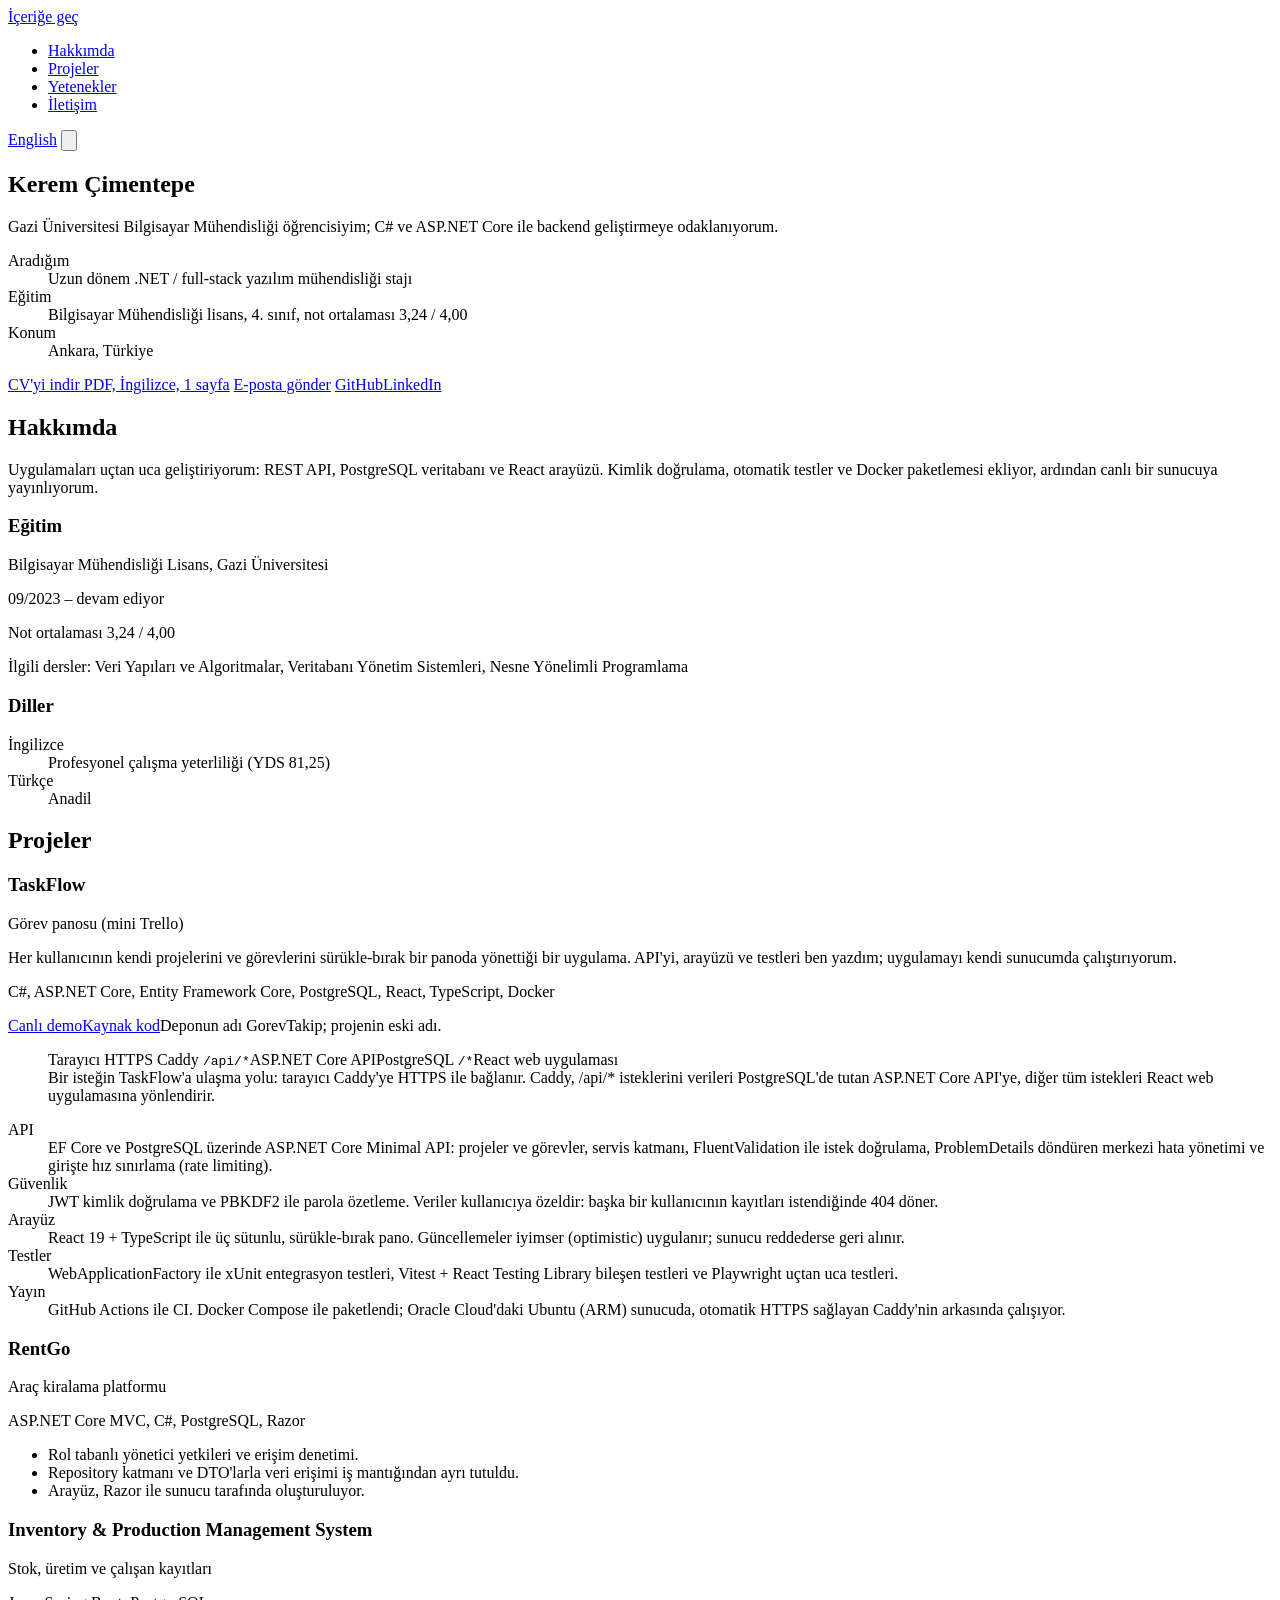
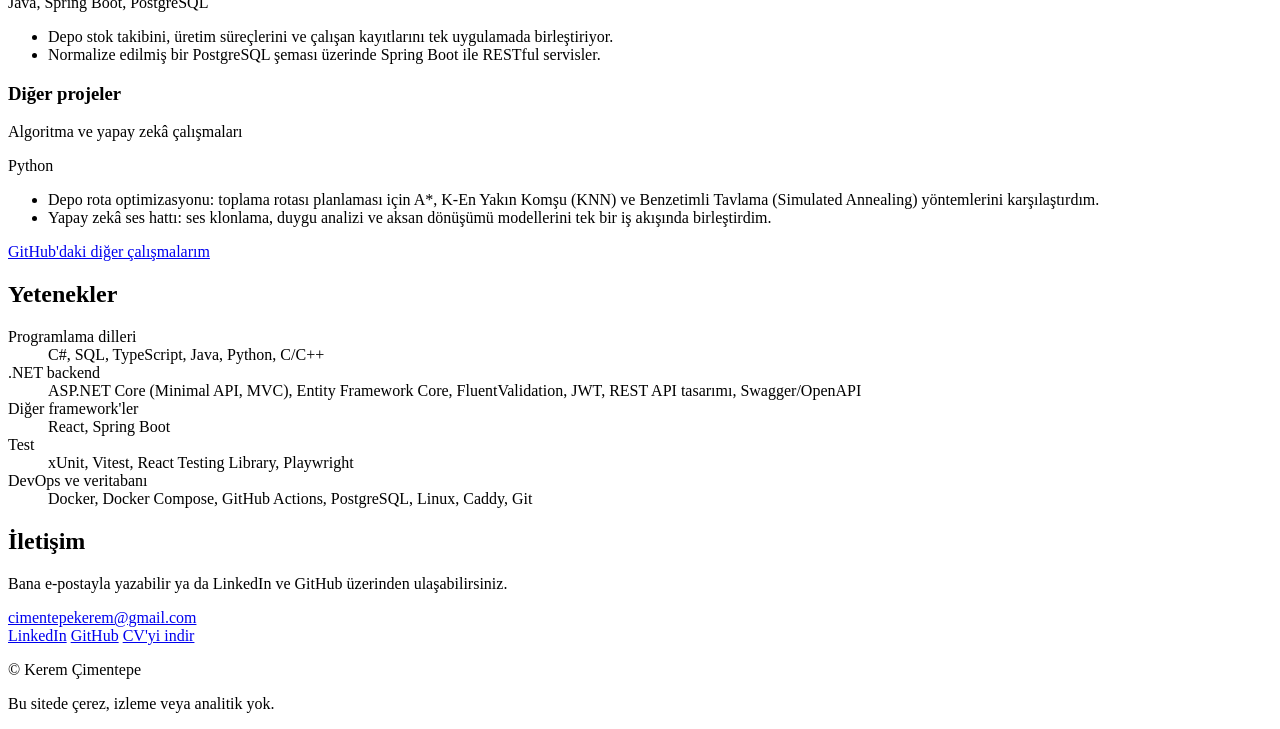
==== public/tr/index.html @ 12c5282a "Portfolio site: bilingual static pages, build script, Caddy block - EN (/) and TR (/tr/) pages gener" ====
<!doctype html>
<html lang="tr">
<head>
<meta charset="utf-8">
<meta name="viewport" content="width=device-width, initial-scale=1">
<title>Kerem Çimentepe · C# / ASP.NET Core ve React</title>
<meta name="description" content="C# ve ASP.NET Core ile backend geliştirmeye odaklanan Gazi Üniversitesi Bilgisayar Mühendisliği öğrencisi. Projeler, yetenekler, CV ve iletişim.">
<link rel="canonical" href="https://portfolio.89-168-71-45.sslip.io/tr/">
<link rel="alternate" hreflang="en" href="https://portfolio.89-168-71-45.sslip.io/">
<link rel="alternate" hreflang="tr" href="https://portfolio.89-168-71-45.sslip.io/tr/">
<link rel="alternate" hreflang="x-default" href="https://portfolio.89-168-71-45.sslip.io/">
<meta name="color-scheme" content="light dark">
<meta name="theme-color" content="#f7f8fa" media="(prefers-color-scheme: light)">
<meta name="theme-color" content="#0f151e" media="(prefers-color-scheme: dark)">
<meta property="og:type" content="profile">
<meta property="profile:first_name" content="Kerem">
<meta property="profile:last_name" content="Çimentepe">
<meta property="og:site_name" content="Kerem Çimentepe">
<meta property="og:title" content="Kerem Çimentepe · C# / ASP.NET Core ve React">
<meta property="og:description" content="C# ve ASP.NET Core ile backend geliştirmeye odaklanan Gazi Üniversitesi Bilgisayar Mühendisliği öğrencisi. Projeler, yetenekler, CV ve iletişim.">
<meta property="og:url" content="https://portfolio.89-168-71-45.sslip.io/tr/">
<meta property="og:locale" content="tr_TR">
<meta property="og:locale:alternate" content="en_US">
<meta property="og:image" content="https://portfolio.89-168-71-45.sslip.io/og-tr.png">
<meta property="og:image:width" content="1200">
<meta property="og:image:height" content="630">
<meta property="og:image:alt" content="Kerem Çimentepe, Bilgisayar Mühendisliği öğrencisi, C# ve ASP.NET Core ile backend geliştirme">
<meta name="twitter:card" content="summary_large_image">
<link rel="icon" href="/favicon.ico" sizes="32x32">
<link rel="icon" href="/favicon.svg" type="image/svg+xml">
<link rel="apple-touch-icon" href="/apple-touch-icon.png">
<link rel="preload" href="/assets/fonts/inter-4.0-400.woff2" as="font" type="font/woff2" crossorigin>
<link rel="stylesheet" href="/assets/site.d1068846f2.css">
<script src="/assets/theme.cc2d6aeefb.js"></script>
<script src="/assets/site.e6f88628b6.js" defer></script>
<script type="application/ld+json">{"@context":"https://schema.org","@type":"Person","name":"Kerem Çimentepe","url":"https://portfolio.89-168-71-45.sslip.io/tr/","email":"mailto:cimentepekerem@gmail.com","affiliation":{"@type":"CollegeOrUniversity","name":"Gazi University"},"address":{"@type":"PostalAddress","addressLocality":"Ankara","addressCountry":"TR"},"sameAs":["https://github.com/Keremcimentepe","https://www.linkedin.com/in/kerem-cimentepe"],"knowsAbout":["C#","ASP.NET Core","Entity Framework Core","PostgreSQL","React","TypeScript","Docker"]}</script>
</head>
<body>
<a class="skip" href="#main">İçeriğe geç</a>
<header class="site-header wrap">
  <nav class="site-nav" aria-label="Bölümler"><ul><li><a href="#about">Hakkımda</a></li><li><a href="#projects">Projeler</a></li><li><a href="#skills">Yetenekler</a></li><li><a href="#contact">İletişim</a></li></ul></nav>
  <div class="header-tools">
    <a class="lang" href="/" hreflang="en" lang="en">English</a>
    <button class="theme-toggle" type="button" data-label-dark="Koyu temaya geç" data-label-light="Açık temaya geç" aria-label="Koyu temaya geç"><svg viewBox="0 0 24 24" aria-hidden="true" focusable="false"><circle cx="12" cy="12" r="8.25" fill="none" stroke="currentColor" stroke-width="1.5"/><path d="M12 3.75a8.25 8.25 0 0 1 0 16.5z" fill="currentColor"/></svg></button>
  </div>
</header>
<main id="main" class="wrap">
<section class="hero" aria-labelledby="name">
  <h1 id="name">Kerem Çimentepe</h1>
  <p class="lead">Gazi Üniversitesi Bilgisayar Mühendisliği öğrencisiyim; C# ve ASP.NET Core ile backend geliştirmeye odaklanıyorum.</p>
  <dl class="facts"><div><dt>Aradığım</dt><dd>Uzun dönem .NET / full-stack yazılım mühendisliği stajı</dd></div><div><dt>Eğitim</dt><dd>Bilgisayar Mühendisliği lisans, 4. sınıf, not ortalaması 3,24 / 4,00</dd></div><div><dt>Konum</dt><dd>Ankara, Türkiye</dd></div></dl>
  <div class="actions">
    <a class="btn btn-primary" href="/Kerem-Cimentepe-CV.pdf" download>CV&#x27;yi indir <span class="btn-note">PDF, İngilizce, 1 sayfa</span></a>
    <a class="btn btn-secondary" href="mailto:cimentepekerem@gmail.com">E-posta gönder</a>
    <span class="text-links"><a href="https://github.com/Keremcimentepe">GitHub</a><a href="https://www.linkedin.com/in/kerem-cimentepe">LinkedIn</a></span>
  </div>
</section>
<section id="about" class="section" aria-labelledby="about-h">
  <h2 id="about-h">Hakkımda</h2>
  <div class="section-body">
<div class="prose"><p class="about-intro">Uygulamaları uçtan uca geliştiriyorum: REST API, PostgreSQL veritabanı ve React arayüzü. Kimlik doğrulama, otomatik testler ve Docker paketlemesi ekliyor, ardından canlı bir sunucuya yayınlıyorum.</p></div>
<div class="subgrid">
  <div class="edu">
    <h3 class="minor">Eğitim</h3>
    <p>Bilgisayar Mühendisliği Lisans, Gazi Üniversitesi</p>
    <p class="muted tnum">09/2023 – devam ediyor</p>
    <p class="muted tnum">Not ortalaması 3,24 / 4,00</p>
    <p class="muted">İlgili dersler: Veri Yapıları ve Algoritmalar, Veritabanı Yönetim Sistemleri, Nesne Yönelimli Programlama</p>
  </div>
  <div>
    <h3 class="minor">Diller</h3>
    <dl class="lang-list"><div><dt>İngilizce</dt><dd class="muted">Profesyonel çalışma yeterliliği (YDS 81,25)</dd></div><div><dt>Türkçe</dt><dd class="muted">Anadil</dd></div></dl>
  </div>
</div>
  </div>
</section>
<section id="projects" class="section" aria-labelledby="projects-h">
  <h2 id="projects-h">Projeler</h2>
  <div class="section-body">
<article class="project-featured">
  <div class="project-head"><h3>TaskFlow</h3><p class="project-kind">Görev panosu (mini Trello)</p></div>
  <p class="project-summary">Her kullanıcının kendi projelerini ve görevlerini sürükle-bırak bir panoda yönettiği bir uygulama. API&#x27;yi, arayüzü ve testleri ben yazdım; uygulamayı kendi sunucumda çalıştırıyorum.</p>
  <p class="stack">C#, ASP.NET Core, Entity Framework Core, PostgreSQL, React, TypeScript, Docker</p>
  <p class="project-links"><a href="https://89-168-71-45.sslip.io">Canlı demo</a><a href="https://github.com/Keremcimentepe/GorevTakip">Kaynak kod</a><span class="note">Deponun adı GorevTakip; projenin eski adı.</span></p>
  <figure class="route-figure">
  <div class="route" aria-hidden="true">
    <span class="node">Tarayıcı</span>
    <span class="edge"><span class="edge-label">HTTPS</span></span>
    <span class="node node-hub">Caddy</span>
    <span class="joint"></span>
    <span class="branches">
      <span class="branch"><span class="edge edge-entry"><code class="edge-label">/api/*</code></span><span class="node">ASP.NET Core API</span><span class="edge edge-inner"></span><span class="node">PostgreSQL</span></span>
      <span class="branch"><span class="edge edge-entry"><code class="edge-label">/*</code></span><span class="node">React web uygulaması</span></span>
    </span>
  </div>
  <figcaption>Bir isteğin TaskFlow&#x27;a ulaşma yolu: tarayıcı Caddy&#x27;ye HTTPS ile bağlanır. Caddy, /api/* isteklerini verileri PostgreSQL&#x27;de tutan ASP.NET Core API&#x27;ye, diğer tüm istekleri React web uygulamasına yönlendirir.</figcaption>
</figure>
  <dl class="details"><div><dt>API</dt><dd>EF Core ve PostgreSQL üzerinde ASP.NET Core Minimal API: projeler ve görevler, servis katmanı, FluentValidation ile istek doğrulama, ProblemDetails döndüren merkezi hata yönetimi ve girişte hız sınırlama (rate limiting).</dd></div><div><dt>Güvenlik</dt><dd>JWT kimlik doğrulama ve PBKDF2 ile parola özetleme. Veriler kullanıcıya özeldir: başka bir kullanıcının kayıtları istendiğinde 404 döner.</dd></div><div><dt>Arayüz</dt><dd>React 19 + TypeScript ile üç sütunlu, sürükle-bırak pano. Güncellemeler iyimser (optimistic) uygulanır; sunucu reddederse geri alınır.</dd></div><div><dt>Testler</dt><dd>WebApplicationFactory ile xUnit entegrasyon testleri, Vitest + React Testing Library bileşen testleri ve Playwright uçtan uca testleri.</dd></div><div><dt>Yayın</dt><dd>GitHub Actions ile CI. Docker Compose ile paketlendi; Oracle Cloud&#x27;daki Ubuntu (ARM) sunucuda, otomatik HTTPS sağlayan Caddy&#x27;nin arkasında çalışıyor.</dd></div></dl>
</article>
<article class="project">
  <div class="project-head"><h3>RentGo</h3><p class="project-kind">Araç kiralama platformu</p></div>
  <p class="stack">ASP.NET Core MVC, C#, PostgreSQL, Razor</p>
  <ul class="points"><li>Rol tabanlı yönetici yetkileri ve erişim denetimi.</li><li>Repository katmanı ve DTO&#x27;larla veri erişimi iş mantığından ayrı tutuldu.</li><li>Arayüz, Razor ile sunucu tarafında oluşturuluyor.</li></ul>
</article><article class="project">
  <div class="project-head"><h3>Inventory &amp; Production Management System</h3><p class="project-kind">Stok, üretim ve çalışan kayıtları</p></div>
  <p class="stack">Java, Spring Boot, PostgreSQL</p>
  <ul class="points"><li>Depo stok takibini, üretim süreçlerini ve çalışan kayıtlarını tek uygulamada birleştiriyor.</li><li>Normalize edilmiş bir PostgreSQL şeması üzerinde Spring Boot ile RESTful servisler.</li></ul>
</article><article class="project">
  <div class="project-head"><h3>Diğer projeler</h3><p class="project-kind">Algoritma ve yapay zekâ çalışmaları</p></div>
  <p class="stack">Python</p>
  <ul class="points"><li>Depo rota optimizasyonu: toplama rotası planlaması için A*, K-En Yakın Komşu (KNN) ve Benzetimli Tavlama (Simulated Annealing) yöntemlerini karşılaştırdım.</li><li>Yapay zekâ ses hattı: ses klonlama, duygu analizi ve aksan dönüşümü modellerini tek bir iş akışında birleştirdim.</li></ul>
</article>
<p class="more"><a href="https://github.com/Keremcimentepe">GitHub&#x27;daki diğer çalışmalarım</a></p>
  </div>
</section>
<section id="skills" class="section" aria-labelledby="skills-h">
  <h2 id="skills-h">Yetenekler</h2>
  <div class="section-body">
<dl class="skills"><div><dt>Programlama dilleri</dt><dd>C#, SQL, TypeScript, Java, Python, C/C++</dd></div><div><dt>.NET backend</dt><dd>ASP.NET Core (Minimal API, MVC), Entity Framework Core, FluentValidation, JWT, REST API tasarımı, Swagger/OpenAPI</dd></div><div><dt>Diğer framework&#x27;ler</dt><dd>React, Spring Boot</dd></div><div><dt>Test</dt><dd>xUnit, Vitest, React Testing Library, Playwright</dd></div><div><dt>DevOps ve veritabanı</dt><dd>Docker, Docker Compose, GitHub Actions, PostgreSQL, Linux, Caddy, Git</dd></div></dl>
  </div>
</section>
<section id="contact" class="section" aria-labelledby="contact-h">
  <h2 id="contact-h">İletişim</h2>
  <div class="section-body">
<p class="prose">Bana e-postayla yazabilir ya da LinkedIn ve GitHub üzerinden ulaşabilirsiniz.</p>
<a class="email-big" href="mailto:cimentepekerem@gmail.com">cimentepekerem@gmail.com</a>
<div class="contact-actions">
  <button class="btn btn-secondary copy-btn" type="button" data-copy="cimentepekerem@gmail.com" data-done="Kopyalandı" hidden>Adresi kopyala</button>
  <span class="copy-status sr-only" aria-live="polite"></span>
  <a href="https://www.linkedin.com/in/kerem-cimentepe">LinkedIn</a>
  <a href="https://github.com/Keremcimentepe">GitHub</a>
  <a href="/Kerem-Cimentepe-CV.pdf" download>CV&#x27;yi indir</a>
</div>
  </div>
</section>
</main>
<footer class="wrap">
  <div class="site-footer">
    <p>© Kerem Çimentepe</p>
    <p>Bu sitede çerez, izleme veya analitik yok.</p>
  </div>
</footer>
</body>
</html>
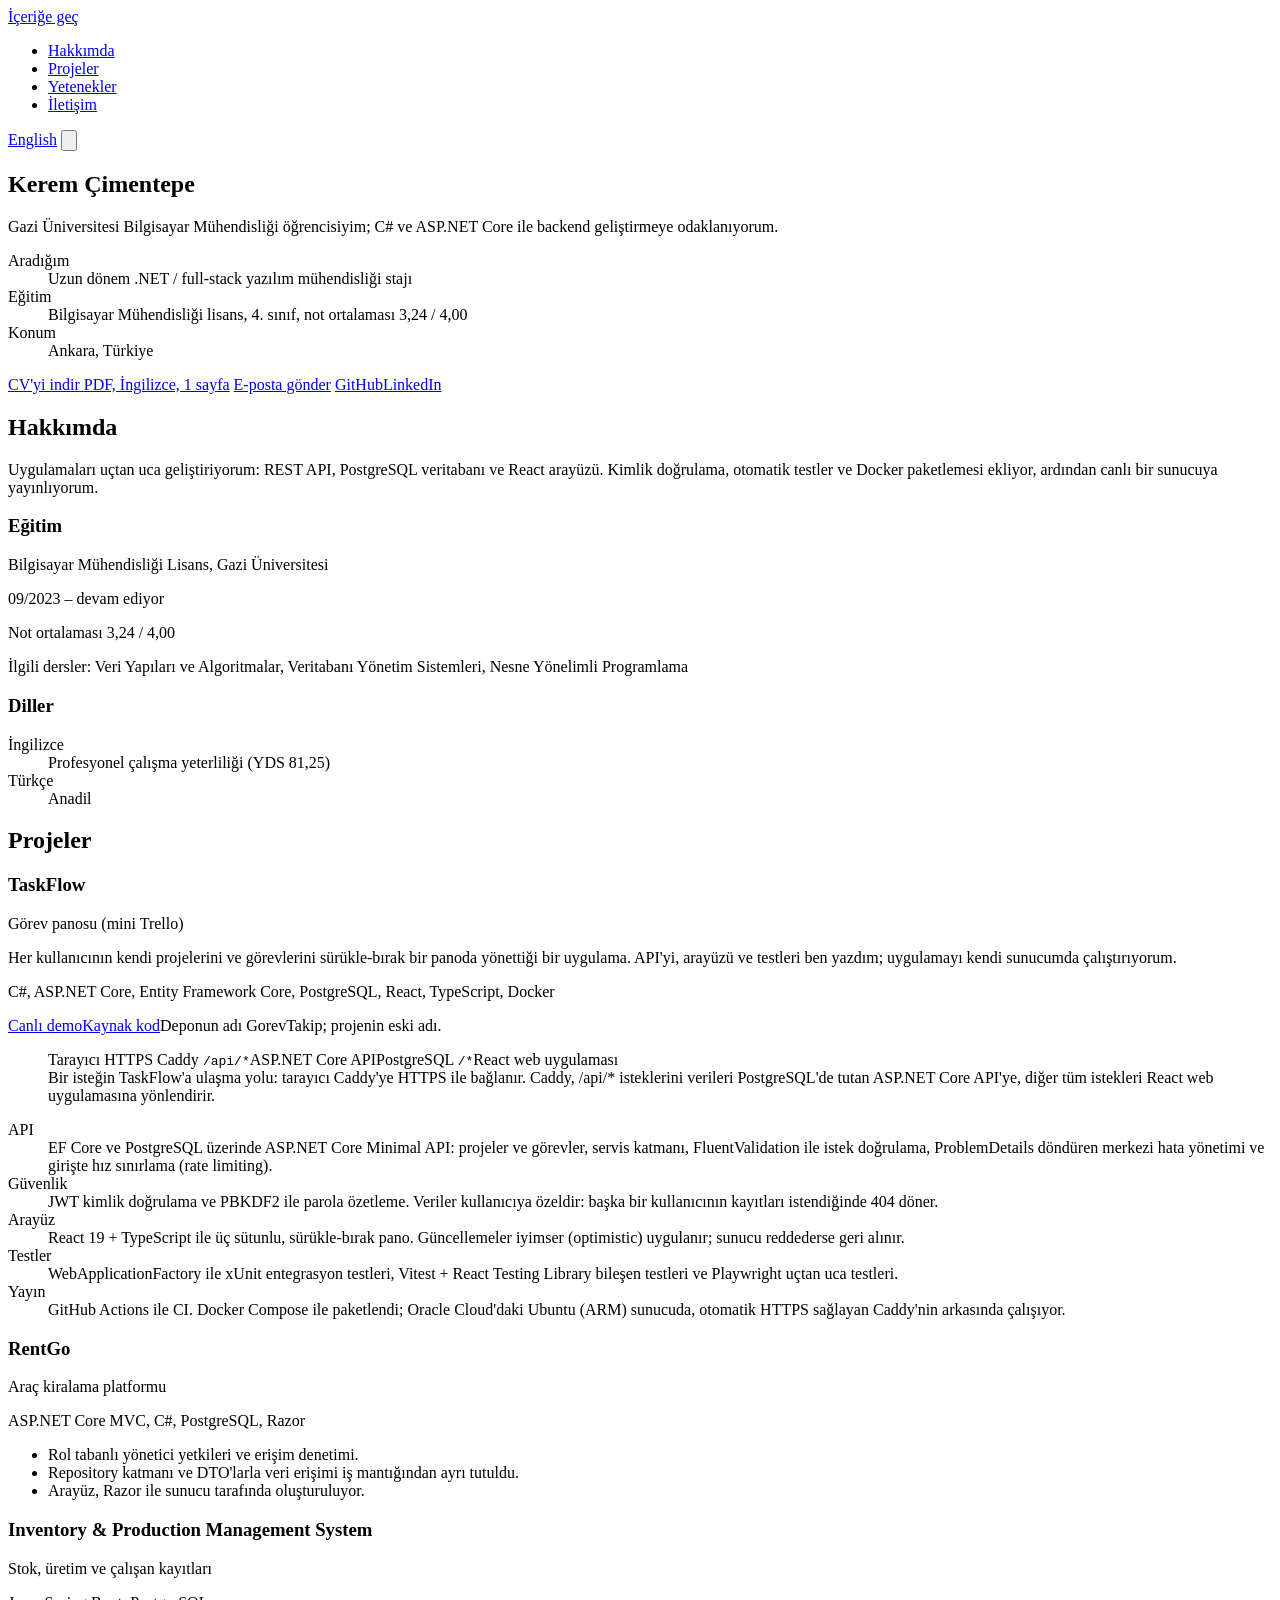
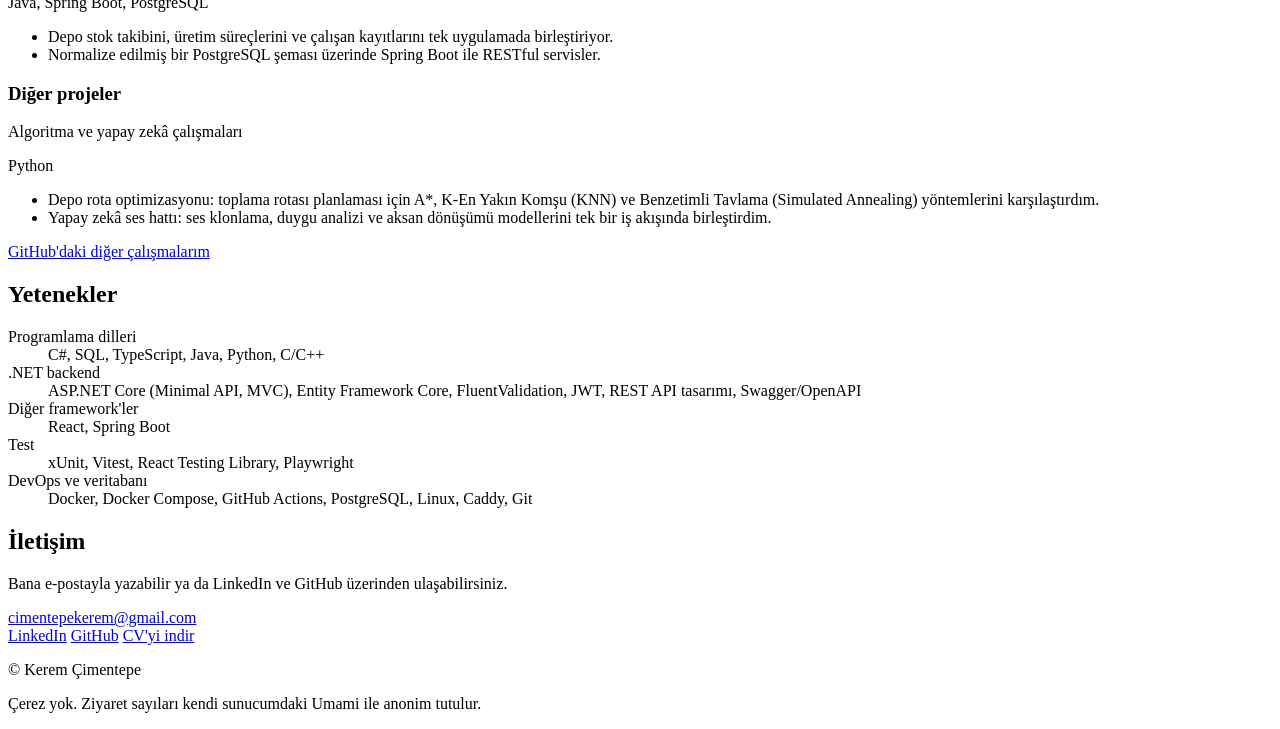
==== commit b78a3ccf: "Umami ile çerezsiz ziyaret sayımı" ====
--- a/public/tr/index.html
+++ b/public/tr/index.html
@@ -5,10 +5,10 @@
 <meta name="viewport" content="width=device-width, initial-scale=1">
 <title>Kerem Çimentepe · C# / ASP.NET Core ve React</title>
 <meta name="description" content="C# ve ASP.NET Core ile backend geliştirmeye odaklanan Gazi Üniversitesi Bilgisayar Mühendisliği öğrencisi. Projeler, yetenekler, CV ve iletişim.">
-<link rel="canonical" href="https://portfolio.89-168-71-45.sslip.io/tr/">
-<link rel="alternate" hreflang="en" href="https://portfolio.89-168-71-45.sslip.io/">
-<link rel="alternate" hreflang="tr" href="https://portfolio.89-168-71-45.sslip.io/tr/">
-<link rel="alternate" hreflang="x-default" href="https://portfolio.89-168-71-45.sslip.io/">
+<link rel="canonical" href="https://keremcimentepe.com/tr/">
+<link rel="alternate" hreflang="en" href="https://keremcimentepe.com/">
+<link rel="alternate" hreflang="tr" href="https://keremcimentepe.com/tr/">
+<link rel="alternate" hreflang="x-default" href="https://keremcimentepe.com/">
 <meta name="color-scheme" content="light dark">
 <meta name="theme-color" content="#f7f8fa" media="(prefers-color-scheme: light)">
 <meta name="theme-color" content="#0f151e" media="(prefers-color-scheme: dark)">
@@ -18,10 +18,10 @@
 <meta property="og:site_name" content="Kerem Çimentepe">
 <meta property="og:title" content="Kerem Çimentepe · C# / ASP.NET Core ve React">
 <meta property="og:description" content="C# ve ASP.NET Core ile backend geliştirmeye odaklanan Gazi Üniversitesi Bilgisayar Mühendisliği öğrencisi. Projeler, yetenekler, CV ve iletişim.">
-<meta property="og:url" content="https://portfolio.89-168-71-45.sslip.io/tr/">
+<meta property="og:url" content="https://keremcimentepe.com/tr/">
 <meta property="og:locale" content="tr_TR">
 <meta property="og:locale:alternate" content="en_US">
-<meta property="og:image" content="https://portfolio.89-168-71-45.sslip.io/og-tr.png">
+<meta property="og:image" content="https://keremcimentepe.com/og-tr.png">
 <meta property="og:image:width" content="1200">
 <meta property="og:image:height" content="630">
 <meta property="og:image:alt" content="Kerem Çimentepe, Bilgisayar Mühendisliği öğrencisi, C# ve ASP.NET Core ile backend geliştirme">
@@ -33,7 +33,8 @@
 <link rel="stylesheet" href="/assets/site.d1068846f2.css">
 <script src="/assets/theme.cc2d6aeefb.js"></script>
 <script src="/assets/site.e6f88628b6.js" defer></script>
-<script type="application/ld+json">{"@context":"https://schema.org","@type":"Person","name":"Kerem Çimentepe","url":"https://portfolio.89-168-71-45.sslip.io/tr/","email":"mailto:cimentepekerem@gmail.com","affiliation":{"@type":"CollegeOrUniversity","name":"Gazi University"},"address":{"@type":"PostalAddress","addressLocality":"Ankara","addressCountry":"TR"},"sameAs":["https://github.com/Keremcimentepe","https://www.linkedin.com/in/kerem-cimentepe"],"knowsAbout":["C#","ASP.NET Core","Entity Framework Core","PostgreSQL","React","TypeScript","Docker"]}</script>
+<script src="https://stats.keremcimentepe.com/script.js" data-website-id="09e35655-08af-4bef-9bf1-8d2c1c2240da" data-domains="keremcimentepe.com" defer></script>
+<script type="application/ld+json">{"@context":"https://schema.org","@type":"Person","name":"Kerem Çimentepe","url":"https://keremcimentepe.com/tr/","email":"mailto:cimentepekerem@gmail.com","affiliation":{"@type":"CollegeOrUniversity","name":"Gazi University"},"address":{"@type":"PostalAddress","addressLocality":"Ankara","addressCountry":"TR"},"sameAs":["https://github.com/Keremcimentepe","https://www.linkedin.com/in/kerem-cimentepe"],"knowsAbout":["C#","ASP.NET Core","Entity Framework Core","PostgreSQL","React","TypeScript","Docker"]}</script>
 </head>
 <body>
 <a class="skip" href="#main">İçeriğe geç</a>
@@ -81,7 +82,7 @@
   <div class="project-head"><h3>TaskFlow</h3><p class="project-kind">Görev panosu (mini Trello)</p></div>
   <p class="project-summary">Her kullanıcının kendi projelerini ve görevlerini sürükle-bırak bir panoda yönettiği bir uygulama. API&#x27;yi, arayüzü ve testleri ben yazdım; uygulamayı kendi sunucumda çalıştırıyorum.</p>
   <p class="stack">C#, ASP.NET Core, Entity Framework Core, PostgreSQL, React, TypeScript, Docker</p>
-  <p class="project-links"><a href="https://89-168-71-45.sslip.io">Canlı demo</a><a href="https://github.com/Keremcimentepe/GorevTakip">Kaynak kod</a><span class="note">Deponun adı GorevTakip; projenin eski adı.</span></p>
+  <p class="project-links"><a href="https://taskflow.keremcimentepe.com">Canlı demo</a><a href="https://github.com/Keremcimentepe/GorevTakip">Kaynak kod</a><span class="note">Deponun adı GorevTakip; projenin eski adı.</span></p>
   <figure class="route-figure">
   <div class="route" aria-hidden="true">
     <span class="node">Tarayıcı</span>
@@ -137,7 +138,7 @@
 <footer class="wrap">
   <div class="site-footer">
     <p>© Kerem Çimentepe</p>
-    <p>Bu sitede çerez, izleme veya analitik yok.</p>
+    <p>Çerez yok. Ziyaret sayıları kendi sunucumdaki Umami ile anonim tutulur.</p>
   </div>
 </footer>
 </body>
